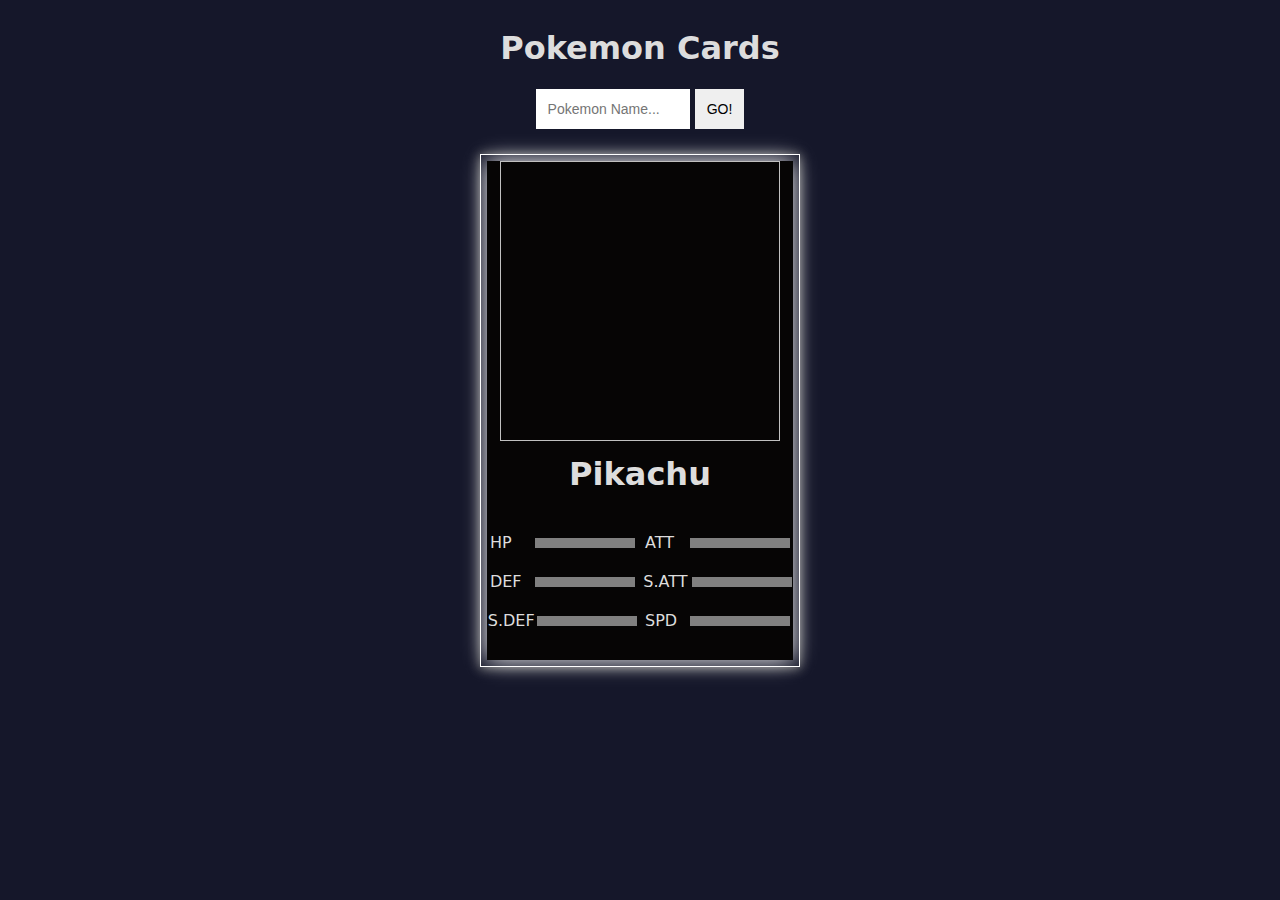
==== card-generator/index.html @ d7839a09 "adding pokemon card project" ====
<!DOCTYPE html>
<html lang="en">

<head>
    <meta charset="UTF-8">
    <link rel="stylesheet" href="/card-generator/style.css">
    <link rel="stylesheet" href="/card-generator/card.css">
    <script type="module" src="/card-generator/main.js"></script>
    <title>Pokemon Cards</title>
</head>

<body>
    <title>Sudoku</title>
    <h1>Pokemon Cards</h1>


    <div id="search">
        <input placeholder="Pokemon Name..." type="text" id="pokename">

        <button id="pokesubmit">GO!</button>
    </div>

    <div id="cardbg">


        <div id="card">

            <div id="imagediv">
                <img id="image">
            </div>

            <h2 id="name">Pikachu</h2>

            <div id="info">

                <div id="types">

                </div>

                <div id="moves">

                </div>

            </div>
            <div id="stats">
                <div class="statcontent">
                    <span>HP</span>
                    <div class="stat">
                        <div id="HP" class="statbar"></div>
                    </div>
                </div>

                <div class="statcontent">
                    <span>ATT</span>
                    <div class="stat">
                        <div id="ATT" class="statbar"></div>
                    </div>
                </div>
                <div class="statcontent">
                    <span>DEF</span>
                    <div class="stat">
                        <div id="DEF" class="statbar"></div>
                    </div>
                </div>

                <div class="statcontent">
                    <span>S.ATT</span>
                    <div class="stat">
                        <div id="S.ATT" class="statbar"></div>
                    </div>
                </div>

                <div class="statcontent">
                    <span>S.DEF</span>
                    <div class="stat">
                        <div id="S.DEF" class="statbar"></div>
                    </div>
                </div>

                <div class="statcontent">
                    <span>SPD</span>
                    <div class="stat">
                        <div id="SPD" class="statbar"></div>
                    </div>
                </div>
            </div>

        </div>

    </div>

    <body>

</html>
---- card-generator/style.css ----
body {
    background: radial-gradient(50% 0%, rgba(1, 3, 76, 0.982) 1%, rgb(21, 23, 42) 50%);
    color: rgb(221, 221, 221);
    align-items: center;
    display: flex;
    flex-direction: column;
    justify-content: center;
    font-family: system-ui;
}


#search {
    margin-bottom: 2%;

}

#pokesubmit {
    padding: 12px;
    cursor: pointer;
    border: none;
    transition: all .3s ease-in-out;
    font-size: 14px;
    font-weight: 500;
}

#pokesubmit:hover {
    background-color: blueviolet;
    color: white;

    border: none;
    outline: none;
}

#pokename {
    padding: 12px;
    width: 130px;
    font-size: 14px;
    font-weight: 500;
    outline: none;
    border: none;
    transition: all .3s ease-in-out;
}

#pokename:focus {
    outline: none;
    width: 170px;
}
---- card-generator/card.css ----
#card {
    background-color: rgb(6, 5, 5);
    width: 95%;
    display: flex;
    flex-direction: column;
    justify-content: center;
    align-items: center;
    place-self: center;
    box-shadow: 0px 0px 22px white;
    padding: 1%;
    padding-bottom: 20px;
    padding-top: 0px;

}

#cardbg {
    width: 25%;
    padding: 6px 1px;
    display: flex;
    flex-direction: column;
    justify-content: center;
    align-content: center;
    align-items: center;
    border: 1px solid white;
    box-shadow: 0px 1px 10px rgb(126, 126, 126);

}

#name {
    font-size: 32px;
    margin: 10px;
}

#imagediv img {
    width: 280px;
    height: 280px;
}

#info {
    display: flex;
    width: 100%;
}

#types {
    display: grid;
    grid-template-columns: 1fr;
    justify-content: center;
    align-items: center;
    width: 50%;
    gap: 13px;
    height: auto;
    padding: 5px;
}

#types span {
    background-color: rgb(4, 108, 18);
    padding: 4px 18px;
    text-align: center;
    place-self: center;
    font-size: 16px;
    font-weight: 700;
    border-radius: 6px;
    box-shadow: 3px 3px 0px rgb(255, 255, 255);
}

#types h3 {
    margin: 8px;
}

#moves {
    display: grid;
    grid-template-columns: 1fr;
    justify-content: center;
    align-items: center;
    gap: 13px;
    width: 50%;
    height: auto;
    padding: 5px;
}

#moves span {
    background-color: rgb(21, 26, 22);
    padding: 4px 18px;
    text-align: center;
    place-self: center;
    font-size: 16px;
    font-weight: 700;
    border-radius: 6px;
    box-shadow: 3px 3px 0px rgb(255, 255, 255);
    margin: 0;
}

#moves h3 {
    margin: 8px;
}


#stats {

    width: 100%;
    display: grid;
    grid-template-columns: 1fr 1fr;
    align-items: center;
    justify-content: center;
    gap: 20px 10px;
    margin-top: 20px;
    margin-bottom: 10px;
}


.stat {
    background-color: aliceblue;
    width: 100px;
    place-self: center;
    display: flex;
}

.statcontent {
    display: flex;
    justify-content: center;
    gap: 3%;
}

.statbar {
    background-color: gray;
    place-content: center;
    width: 110px;
    height: 10px;
}

.statcontent span {
    width: 45px;
}
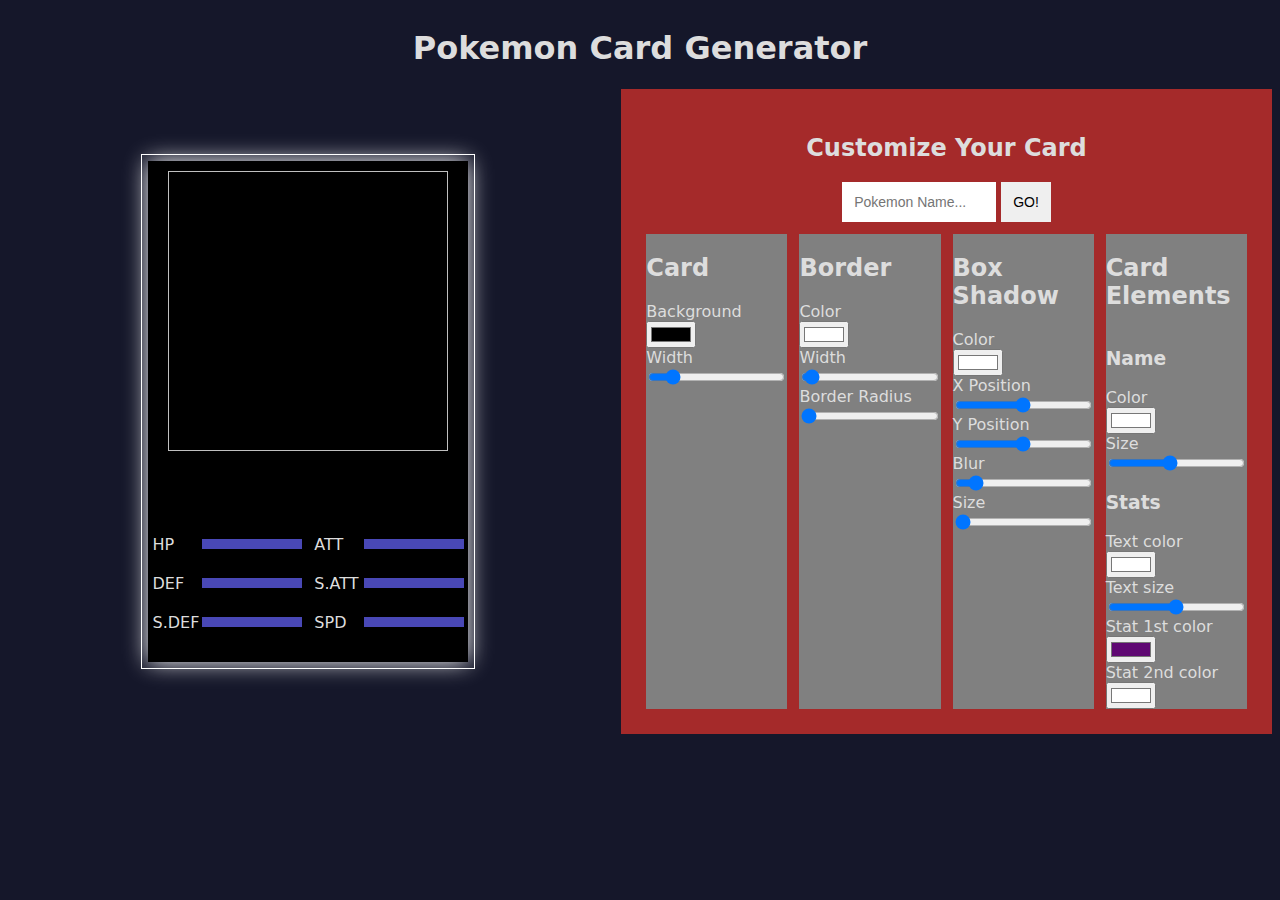
==== commit fa354e74: "Adding card customization" ====
--- a/card-generator/index.html
+++ b/card-generator/index.html
@@ -3,91 +3,177 @@
 
 <head>
     <meta charset="UTF-8">
+
     <link rel="stylesheet" href="/card-generator/style.css">
     <link rel="stylesheet" href="/card-generator/card.css">
+    <link rel="stylesheet" href="/card-generator/custom.css">
+
     <script type="module" src="/card-generator/main.js"></script>
+    <script type="module" src="/card-generator/custom.js"></script>
     <title>Pokemon Cards</title>
 </head>
 
 <body>
-    <title>Sudoku</title>
-    <h1>Pokemon Cards</h1>
+    <header>
+        <h1>Pokemon Card Generator</h1>
+    </header>
+    <section id="container">
 
 
-    <div id="search">
-        <input placeholder="Pokemon Name..." type="text" id="pokename">
+        <section id="cardsection">
 
-        <button id="pokesubmit">GO!</button>
-    </div>
+            <div id="cardbg">
+                <div id="card">
 
-    <div id="cardbg">
+                    <div id="imagediv">
+                        <img id="image">
+                    </div>
 
+                    <h2 id="poketextname"></h2>
 
-        <div id="card">
+                    <div id="info">
 
-            <div id="imagediv">
-                <img id="image">
-            </div>
+                        <div id="types">
 
-            <h2 id="name">Pikachu</h2>
+                        </div>
 
-            <div id="info">
+                        <div id="moves">
 
-                <div id="types">
+                        </div>
 
-                </div>
+                    </div>
+                    <div id="stats">
+                        <div class="statcontent">
+                            <span>HP</span>
+                            <div class="stat">
+                                <div id="HP" class="statbar"></div>
+                            </div>
+                        </div>
 
-                <div id="moves">
+                        <div class="statcontent">
+                            <span>ATT</span>
+                            <div class="stat">
+                                <div id="ATT" class="statbar"></div>
+                            </div>
+                        </div>
+                        <div class="statcontent">
+                            <span>DEF</span>
+                            <div class="stat">
+                                <div id="DEF" class="statbar"></div>
+                            </div>
+                        </div>
+
+                        <div class="statcontent">
+                            <span>S.ATT</span>
+                            <div class="stat">
+                                <div id="S.ATT" class="statbar"></div>
+                            </div>
+                        </div>
+
+                        <div class="statcontent">
+                            <span>S.DEF</span>
+                            <div class="stat">
+                                <div id="S.DEF" class="statbar"></div>
+                            </div>
+                        </div>
+
+                        <div class="statcontent">
+                            <span>SPD</span>
+                            <div class="stat">
+                                <div id="SPD" class="statbar"></div>
+                            </div>
+                        </div>
+                    </div>
 
                 </div>
 
             </div>
-            <div id="stats">
-                <div class="statcontent">
-                    <span>HP</span>
-                    <div class="stat">
-                        <div id="HP" class="statbar"></div>
-                    </div>
+
+        </section>
+
+        <section id="customize">
+            <h2>Customize Your Card</h2>
+            <div id="search">
+                <input placeholder="Pokemon Name..." type="text" id="pokename">
+
+                <button id="pokesubmit">GO!</button>
+            </div>
+
+            <div id="customdiv">
+
+                <!-- CARD WIDTH, ETC.. INPUTS -->
+                <div id="colordiv">
+                    <h2>Card</h2>
+
+                    <label>Background</label>
+                    <input type="color" id="bgcolor" name="bgcolor">
+
+                    <label>Width</label>
+                    <input type="range" id="widthrange" name="cardwidth" value="55" min="48" max="100">
+
                 </div>
+                <!-- BORDER INPUTS -->
+                <div id="borderdiv">
+                    <h2>Border</h2>
 
-                <div class="statcontent">
-                    <span>ATT</span>
-                    <div class="stat">
-                        <div id="ATT" class="statbar"></div>
-                    </div>
+                    <label>Color</label>
+                    <input type="color" id="bordercolor" name="bordercolor" value="#FFFFFF">
+
+                    <label>Width</label>
+                    <input type="range" id="bordersize" value="1" min="0" max="50" name="bordersize">
+
+                    <label>Border Radius</label>
+                    <input type="range" id="borderadius" value="0" min="0" max="50" name="borderadius">
+
                 </div>
-                <div class="statcontent">
-                    <span>DEF</span>
-                    <div class="stat">
-                        <div id="DEF" class="statbar"></div>
-                    </div>
+                <!-- BOX SHADOW INPUTS -->
+                <div id="boxshadowdiv">
+                    <h2>Box Shadow</h2>
+
+                    <label>Color</label>
+                    <input type="color" id="boxshadowcolor" name="boxshadow" value="#FFFFFF">
+
+                    <label>X Position</label>
+                    <input type="range" id="boxshadowx" name="boxshadow" min="-120" max="120">
+
+                    <label>Y Position</label>
+                    <input type="range" id="boxshadowy" name="boxshadow" min="-120" max="120">
+
+                    <label>Blur</label>
+                    <input type="range" id="boxshadowblur" name="boxshadow" value="22" min="0" max="200">
+
+                    <label>Size</label>
+                    <input type="range" id="boxshadowsize" name="boxshadow" value="0" min="0" max="120">
                 </div>
+                <!-- Card Elements -->
+                <div id="elementsdiv">
+                    <h2>Card Elements</h2>
 
-                <div class="statcontent">
-                    <span>S.ATT</span>
-                    <div class="stat">
-                        <div id="S.ATT" class="statbar"></div>
-                    </div>
-                </div>
+                    <h3>Name</h3>
 
-                <div class="statcontent">
-                    <span>S.DEF</span>
-                    <div class="stat">
-                        <div id="S.DEF" class="statbar"></div>
-                    </div>
-                </div>
+                    <label>Color</label>
+                    <input type="color" id="pokenamecolor" value="#FFFFFF">
 
-                <div class="statcontent">
-                    <span>SPD</span>
-                    <div class="stat">
-                        <div id="SPD" class="statbar"></div>
-                    </div>
+                    <label>Size</label>
+                    <input type="range" id="pokenamesize" value="36" min="0" max="80">
+
+                    <h3>Stats</h3>
+
+                    <label>Text color</label>
+                    <input type="color" id="statextcolor" value="#FFFFFF">
+
+                    <label>Text size</label>
+                    <input type="range" id="statnamesize" min="0" max="120">
+
+                    <label>Stat 1st color</label>
+                    <input type="color" id="statbarcolor" value="#5f0873">
+
+                    <label>Stat 2nd color</label>
+                    <input type="color" id="statbgcolor" value="#FFFFFF">
                 </div>
             </div>
-
-        </div>
-
-    </div>
+        </section>
+    </section>
 
     <body>
 
--- a/card-generator/style.css
+++ b/card-generator/style.css
@@ -1,13 +1,32 @@
 body {
     background: radial-gradient(50% 0%, rgba(1, 3, 76, 0.982) 1%, rgb(21, 23, 42) 50%);
     color: rgb(221, 221, 221);
-    align-items: center;
     display: flex;
     flex-direction: column;
-    justify-content: center;
+    place-items: center;
     font-family: system-ui;
 }
 
+#container {
+    width: 100%;
+    display: flex;
+    gap: 1%;
+}
+
+#cardsection {
+    display: flex;
+    flex-direction: column;
+    width: 50%;
+    place-items: center;
+}
+
+#customize {
+    display: flex;
+    flex-direction: column;
+    width: 50%;
+    background: brown;
+    place-items: center;
+}
 
 #search {
     margin-bottom: 2%;
--- a/card-generator/card.css
+++ b/card-generator/card.css
@@ -6,29 +6,19 @@
     justify-content: center;
     align-items: center;
     place-self: center;
-    box-shadow: 0px 0px 22px white;
     padding: 1%;
     padding-bottom: 20px;
-    padding-top: 0px;
+    padding-top: 3%;
 
 }
 
 #cardbg {
-    width: 25%;
     padding: 6px 1px;
     display: flex;
     flex-direction: column;
     justify-content: center;
     align-content: center;
     align-items: center;
-    border: 1px solid white;
-    box-shadow: 0px 1px 10px rgb(126, 126, 126);
-
-}
-
-#name {
-    font-size: 32px;
-    margin: 10px;
 }
 
 #imagediv img {
@@ -122,7 +112,7 @@
 }
 
 .statbar {
-    background-color: gray;
+    background-color: rgb(73, 72, 182);
     place-content: center;
     width: 110px;
     height: 10px;
@@ -130,4 +120,5 @@
 
 .statcontent span {
     width: 45px;
+    font-weight: 500;
 }--- a/card-generator/custom.css
+++ b/card-generator/custom.css
@@ -0,0 +1,28 @@
+/*Customize card css*/
+
+#customize {
+    padding: 2%;
+}
+
+#customdiv {
+    display: grid;
+    grid-template-columns: 1fr 1fr 1fr 1fr;
+    gap: 2%;
+    width: 100%;
+
+}
+
+#customdiv div {
+    background-color: gray;
+    display: flex;
+    flex-direction: column;
+
+}
+
+#cardsection {
+    place-content: center;
+}
+
+#poketextname {
+    margin: 8%;
+}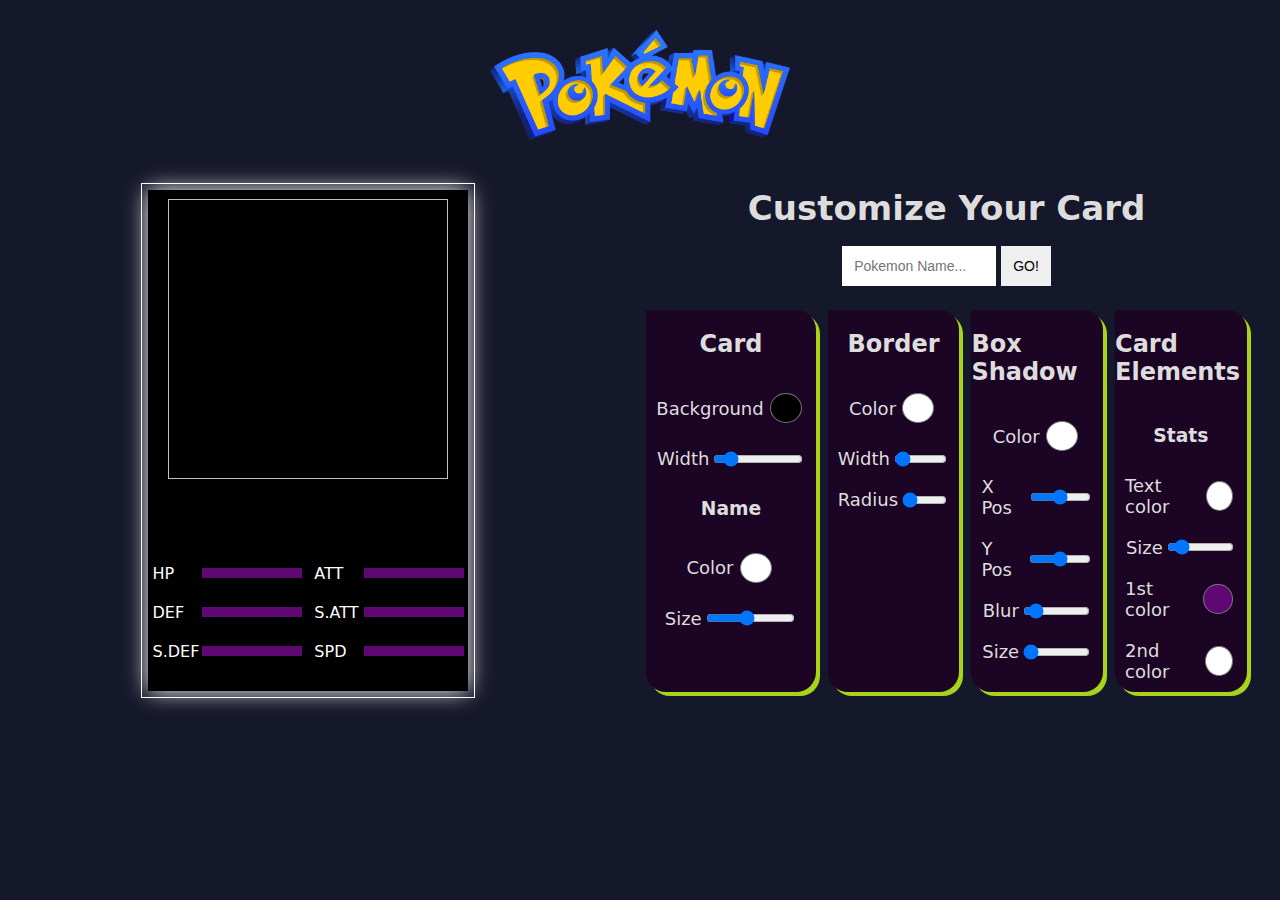
==== commit 89972121: "customize section styles" ====
--- a/card-generator/index.html
+++ b/card-generator/index.html
@@ -14,8 +14,9 @@
 </head>
 
 <body>
+
     <header>
-        <h1>Pokemon Card Generator</h1>
+        <img src="/card-generator/content/logo.png" id="pokelogo">
     </header>
     <section id="container">
 
@@ -44,41 +45,41 @@
                     </div>
                     <div id="stats">
                         <div class="statcontent">
-                            <span>HP</span>
+                            <span class="statext">HP</span>
                             <div class="stat">
                                 <div id="HP" class="statbar"></div>
                             </div>
                         </div>
 
                         <div class="statcontent">
-                            <span>ATT</span>
+                            <span class="statext">ATT</span>
                             <div class="stat">
                                 <div id="ATT" class="statbar"></div>
                             </div>
                         </div>
                         <div class="statcontent">
-                            <span>DEF</span>
+                            <span class="statext">DEF</span>
                             <div class="stat">
                                 <div id="DEF" class="statbar"></div>
                             </div>
                         </div>
 
                         <div class="statcontent">
-                            <span>S.ATT</span>
+                            <span class="statext">S.ATT</span>
                             <div class="stat">
                                 <div id="S.ATT" class="statbar"></div>
                             </div>
                         </div>
 
                         <div class="statcontent">
-                            <span>S.DEF</span>
+                            <span class="statext">S.DEF</span>
                             <div class="stat">
                                 <div id="S.DEF" class="statbar"></div>
                             </div>
                         </div>
 
                         <div class="statcontent">
-                            <span>SPD</span>
+                            <span class="statext">SPD</span>
                             <div class="stat">
                                 <div id="SPD" class="statbar"></div>
                             </div>
@@ -92,7 +93,7 @@
         </section>
 
         <section id="customize">
-            <h2>Customize Your Card</h2>
+            <h1 id="subtitle">Customize Your Card</h1>
             <div id="search">
                 <input placeholder="Pokemon Name..." type="text" id="pokename">
 
@@ -104,72 +105,87 @@
                 <!-- CARD WIDTH, ETC.. INPUTS -->
                 <div id="colordiv">
                     <h2>Card</h2>
+                    <div class="innerInputs">
+                        <span>Background</span>
+                        <input type="color" id="bgcolor" name="bgcolor">
+                    </div>
 
-                    <label>Background</label>
-                    <input type="color" id="bgcolor" name="bgcolor">
-
-                    <label>Width</label>
-                    <input type="range" id="widthrange" name="cardwidth" value="55" min="48" max="100">
+                    <div class="innerInputs">
+                        <span>Width</span>
+                        <input type="range" id="widthrange" name="cardwidth" value="55" min="48" max="100">
+                    </div>
+                    <h3>Name</h3>
+                    <div class="innerInputs">
+                        <span>Color</span>
+                        <input type="color" id="pokenamecolor" value="#FFFFFF">
+                    </div>
+                    <div class="innerInputs">
+                        <span>Size</span>
+                        <input type="range" id="pokenamesize" value="36" min="0" max="80">
+                    </div>
 
                 </div>
                 <!-- BORDER INPUTS -->
                 <div id="borderdiv">
                     <h2>Border</h2>
-
-                    <label>Color</label>
-                    <input type="color" id="bordercolor" name="bordercolor" value="#FFFFFF">
-
-                    <label>Width</label>
-                    <input type="range" id="bordersize" value="1" min="0" max="50" name="bordersize">
-
-                    <label>Border Radius</label>
-                    <input type="range" id="borderadius" value="0" min="0" max="50" name="borderadius">
-
+                    <div class="innerInputs">
+                        <span>Color</span>
+                        <input type="color" id="bordercolor" name="bordercolor" value="#FFFFFF">
+                    </div>
+                    <div class="innerInputs">
+                        <span>Width</span>
+                        <input type="range" id="bordersize" value="1" min="0" max="50" name="bordersize">
+                    </div>
+                    <div class="innerInputs">
+                        <span>Radius</span>
+                        <input type="range" id="borderadius" value="0" min="0" max="50" name="borderadius">
+                    </div>
                 </div>
                 <!-- BOX SHADOW INPUTS -->
                 <div id="boxshadowdiv">
                     <h2>Box Shadow</h2>
-
-                    <label>Color</label>
-                    <input type="color" id="boxshadowcolor" name="boxshadow" value="#FFFFFF">
-
-                    <label>X Position</label>
-                    <input type="range" id="boxshadowx" name="boxshadow" min="-120" max="120">
-
-                    <label>Y Position</label>
-                    <input type="range" id="boxshadowy" name="boxshadow" min="-120" max="120">
-
-                    <label>Blur</label>
-                    <input type="range" id="boxshadowblur" name="boxshadow" value="22" min="0" max="200">
-
-                    <label>Size</label>
-                    <input type="range" id="boxshadowsize" name="boxshadow" value="0" min="0" max="120">
+                    <div class="innerInputs">
+                        <span>Color</span>
+                        <input type="color" id="boxshadowcolor" name="boxshadow" value="#FFFFFF">
+                    </div>
+                    <div class="innerInputs">
+                        <span>X Pos</span>
+                        <input type="range" id="boxshadowx" name="boxshadow" min="-120" max="120">
+                    </div>
+                    <div class="innerInputs">
+                        <span>Y Pos</span>
+                        <input type="range" id="boxshadowy" name="boxshadow" min="-120" max="120">
+                    </div>
+                    <div class="innerInputs">
+                        <span>Blur</span>
+                        <input type="range" id="boxshadowblur" name="boxshadow" value="22" min="0" max="200">
+                    </div>
+                    <div class="innerInputs">
+                        <span>Size</span>
+                        <input type="range" id="boxshadowsize" name="boxshadow" value="0" min="0" max="120">
+                    </div>
                 </div>
                 <!-- Card Elements -->
                 <div id="elementsdiv">
                     <h2>Card Elements</h2>
 
-                    <h3>Name</h3>
-
-                    <label>Color</label>
-                    <input type="color" id="pokenamecolor" value="#FFFFFF">
-
-                    <label>Size</label>
-                    <input type="range" id="pokenamesize" value="36" min="0" max="80">
-
                     <h3>Stats</h3>
-
-                    <label>Text color</label>
-                    <input type="color" id="statextcolor" value="#FFFFFF">
-
-                    <label>Text size</label>
-                    <input type="range" id="statnamesize" min="0" max="120">
-
-                    <label>Stat 1st color</label>
-                    <input type="color" id="statbarcolor" value="#5f0873">
-
-                    <label>Stat 2nd color</label>
-                    <input type="color" id="statbgcolor" value="#FFFFFF">
+                    <div class="innerInputs">
+                        <span>Text color</span>
+                        <input type="color" id="statextcolor" value="#FFFFFF">
+                    </div>
+                    <div class="innerInputs">
+                        <span>Size</span>
+                        <input type="range" id="statnamesize" value="16" min="0" max="120">
+                    </div>
+                    <div class="innerInputs">
+                        <span>1st color</span>
+                        <input type="color" id="statbarcolor" value="#5f0873">
+                    </div>
+                    <div class="innerInputs">
+                        <span>2nd color</span>
+                        <input type="color" id="statbgcolor" value="#FFFFFF">
+                    </div>
                 </div>
             </div>
         </section>
--- a/card-generator/style.css
+++ b/card-generator/style.css
@@ -1,3 +1,8 @@
+@font-face {
+    font-family: Pokemon;
+    src: url(/card-generator/content/PokemonFont.ttf);
+}
+
 body {
     background: radial-gradient(50% 0%, rgba(1, 3, 76, 0.982) 1%, rgb(21, 23, 42) 50%);
     color: rgb(221, 221, 221);
@@ -5,6 +10,17 @@
     flex-direction: column;
     place-items: center;
     font-family: system-ui;
+}
+
+#pokelogo {
+    width: 30%;
+    margin: 2%;
+}
+
+header {
+    place-items: center;
+    display: flex;
+    flex-direction: column;
 }
 
 #container {
@@ -24,12 +40,11 @@
     display: flex;
     flex-direction: column;
     width: 50%;
-    background: brown;
     place-items: center;
 }
 
 #search {
-    margin-bottom: 2%;
+    margin-bottom: 4%;
 
 }
 
--- a/card-generator/card.css
+++ b/card-generator/card.css
@@ -112,7 +112,7 @@
 }
 
 .statbar {
-    background-color: rgb(73, 72, 182);
+    background-color: #5f0873;
     place-content: center;
     width: 110px;
     height: 10px;
--- a/card-generator/custom.css
+++ b/card-generator/custom.css
@@ -9,14 +9,46 @@
     grid-template-columns: 1fr 1fr 1fr 1fr;
     gap: 2%;
     width: 100%;
+}
+
+#subtitle {
+    font-size: 34px;
+    margin-bottom: 3%;
+    margin-top: 0px;
+}
+
+input[type="color"] {
+
+    -webkit-appearance: none;
+    -moz-appearance: none;
+    appearance: none;
+    background-color: transparent;
+    width: 40px;
+    height: 40px;
+    border: none;
+    cursor: pointer;
+    transition: all .2s ease-in-out;
+}
+
+input[type="color"]:hover {
+    width: 44px;
+    height: 44px;
 
 }
 
-#customdiv div {
-    background-color: gray;
+input[type="color"]::-webkit-color-swatch {
+    border-radius: 50%;
+
+}
+
+#customdiv>div {
+    background-color: rgb(28, 4, 36);
     display: flex;
     flex-direction: column;
-
+    place-items: center;
+    height: 100%;
+    border-radius: 0px 20px 20px 20px;
+    box-shadow: 4px 4px 0px rgb(167, 211, 24);
 }
 
 #cardsection {
@@ -25,4 +57,21 @@
 
 #poketextname {
     margin: 8%;
+}
+
+input[type="range"] {
+    width: 60%;
+}
+
+.innerInputs span {
+    font-size: 18px;
+}
+
+.innerInputs {
+    display: flex;
+    flex-direction: row;
+    place-items: center;
+    place-content: center;
+    gap: 2px;
+    margin: 10px;
 }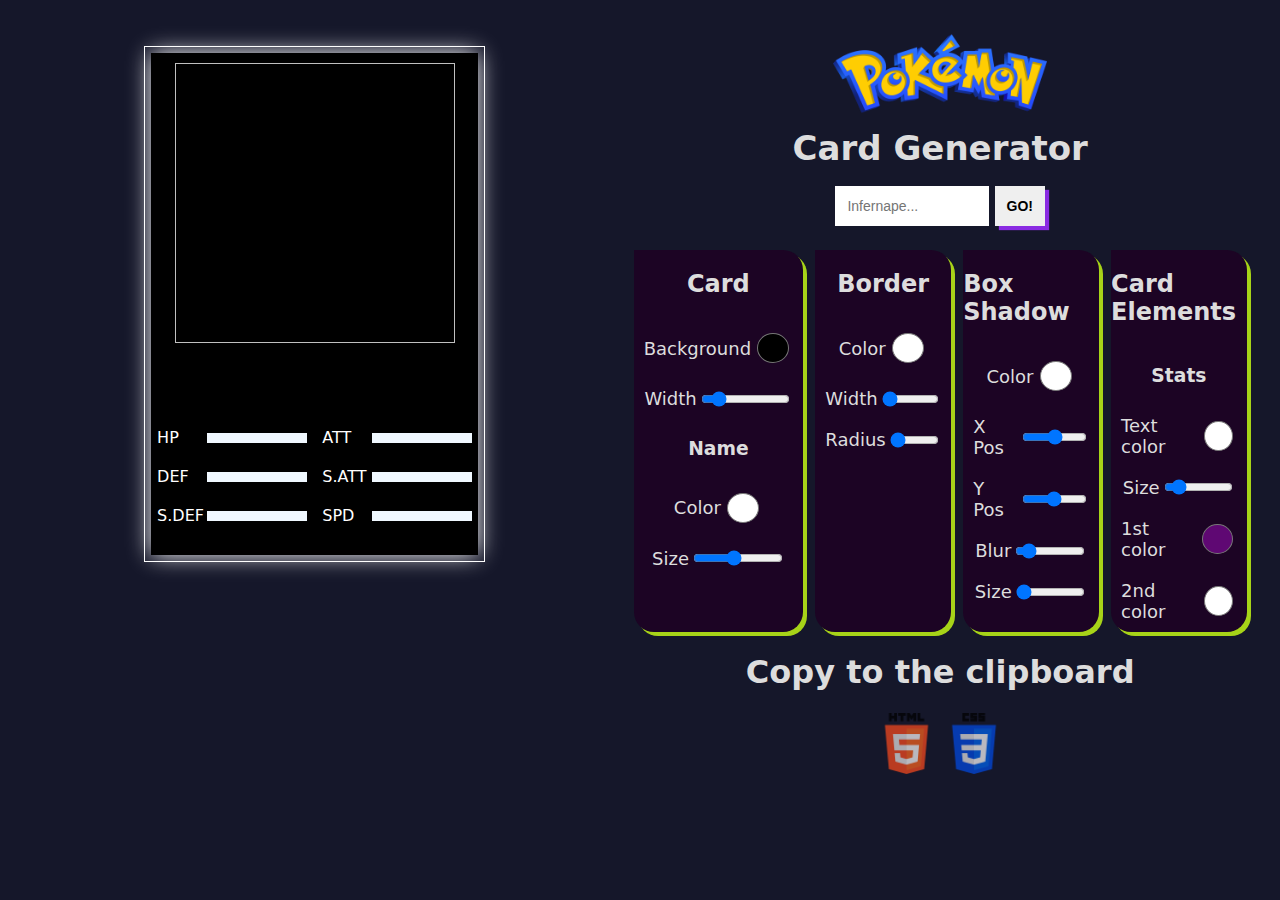
==== commit a9ddfef7: "Adding copy style features" ====
--- a/card-generator/index.html
+++ b/card-generator/index.html
@@ -15,9 +15,6 @@
 
 <body>
 
-    <header>
-        <img src="/card-generator/content/logo.png" id="pokelogo">
-    </header>
     <section id="container">
 
 
@@ -93,9 +90,11 @@
         </section>
 
         <section id="customize">
-            <h1 id="subtitle">Customize Your Card</h1>
+
+            <img src="/card-generator/content/logo.png" id="pokelogo">
+            <h1 id="subtitle">Card Generator</h1>
             <div id="search">
-                <input placeholder="Pokemon Name..." type="text" id="pokename">
+                <input placeholder="Infernape..." type="text" id="pokename">
 
                 <button id="pokesubmit">GO!</button>
             </div>
@@ -188,7 +187,14 @@
                     </div>
                 </div>
             </div>
+            <h1>Copy to the clipboard</h1>
+            <div id="imgdiv">
+                <img class="codeimg" id="htmlcode" src="/card-generator/content/html.png" />
+                <img class="codeimg" id="csscode" src="/card-generator/content/css.png" />
+            </div>
+            <span id="copiedtext">Copied!</span>
         </section>
+
     </section>
 
     <body>
--- a/card-generator/style.css
+++ b/card-generator/style.css
@@ -13,7 +13,7 @@
 }
 
 #pokelogo {
-    width: 30%;
+    width: 35%;
     margin: 2%;
 }
 
@@ -27,6 +27,7 @@
     width: 100%;
     display: flex;
     gap: 1%;
+    margin-top: 1%;
 }
 
 #cardsection {
@@ -54,12 +55,16 @@
     border: none;
     transition: all .3s ease-in-out;
     font-size: 14px;
-    font-weight: 500;
+    font-weight: 700;
+    box-shadow: 4px 4px 1px blueviolet;
 }
 
 #pokesubmit:hover {
     background-color: blueviolet;
     color: white;
+    padding-left: 24px;
+    padding-right: 24px;
+    box-shadow: 0px 0px 0px blueviolet;
 
     border: none;
     outline: none;
--- a/card-generator/card.css
+++ b/card-generator/card.css
@@ -51,10 +51,6 @@
     font-weight: 700;
     border-radius: 6px;
     box-shadow: 3px 3px 0px rgb(255, 255, 255);
-}
-
-#types h3 {
-    margin: 8px;
 }
 
 #moves {
@@ -112,7 +108,6 @@
 }
 
 .statbar {
-    background-color: #5f0873;
     place-content: center;
     width: 110px;
     height: 10px;
--- a/card-generator/custom.css
+++ b/card-generator/custom.css
@@ -1,7 +1,7 @@
 /*Customize card css*/
 
 #customize {
-    padding: 2%;
+    padding-right: 2%;
 }
 
 #customdiv {
@@ -52,7 +52,8 @@
 }
 
 #cardsection {
-    place-content: center;
+    place-content: top;
+    margin-top: 2%;
 }
 
 #poketextname {
@@ -74,4 +75,41 @@
     place-content: center;
     gap: 2px;
     margin: 10px;
+}
+
+
+/* SHOW CODE TO THE USER */
+
+#codecss {
+    background-color: rgb(10, 10, 93);
+    box-shadow: 4px 4px 0px rgb(167, 211, 24);
+    padding: 2%;
+    line-height: 180%;
+    border-radius: 0px 20px 20px 20px;
+    font-size: large;
+}
+
+#imgdiv {
+    display: flex;
+    place-content: center;
+    gap: 1%;
+}
+
+#copiedtext {
+    margin-top: 10px;
+    opacity: 0;
+    transition: all .2s ease-in-out;
+}
+
+.codeimg {
+    width: 10%;
+    display: flex;
+    cursor: pointer;
+    transition: all .2s ease-in-out;
+    opacity: 0.7;
+}
+
+.codeimg:hover {
+    transform: scale(1.1);
+    opacity: 1;
 }